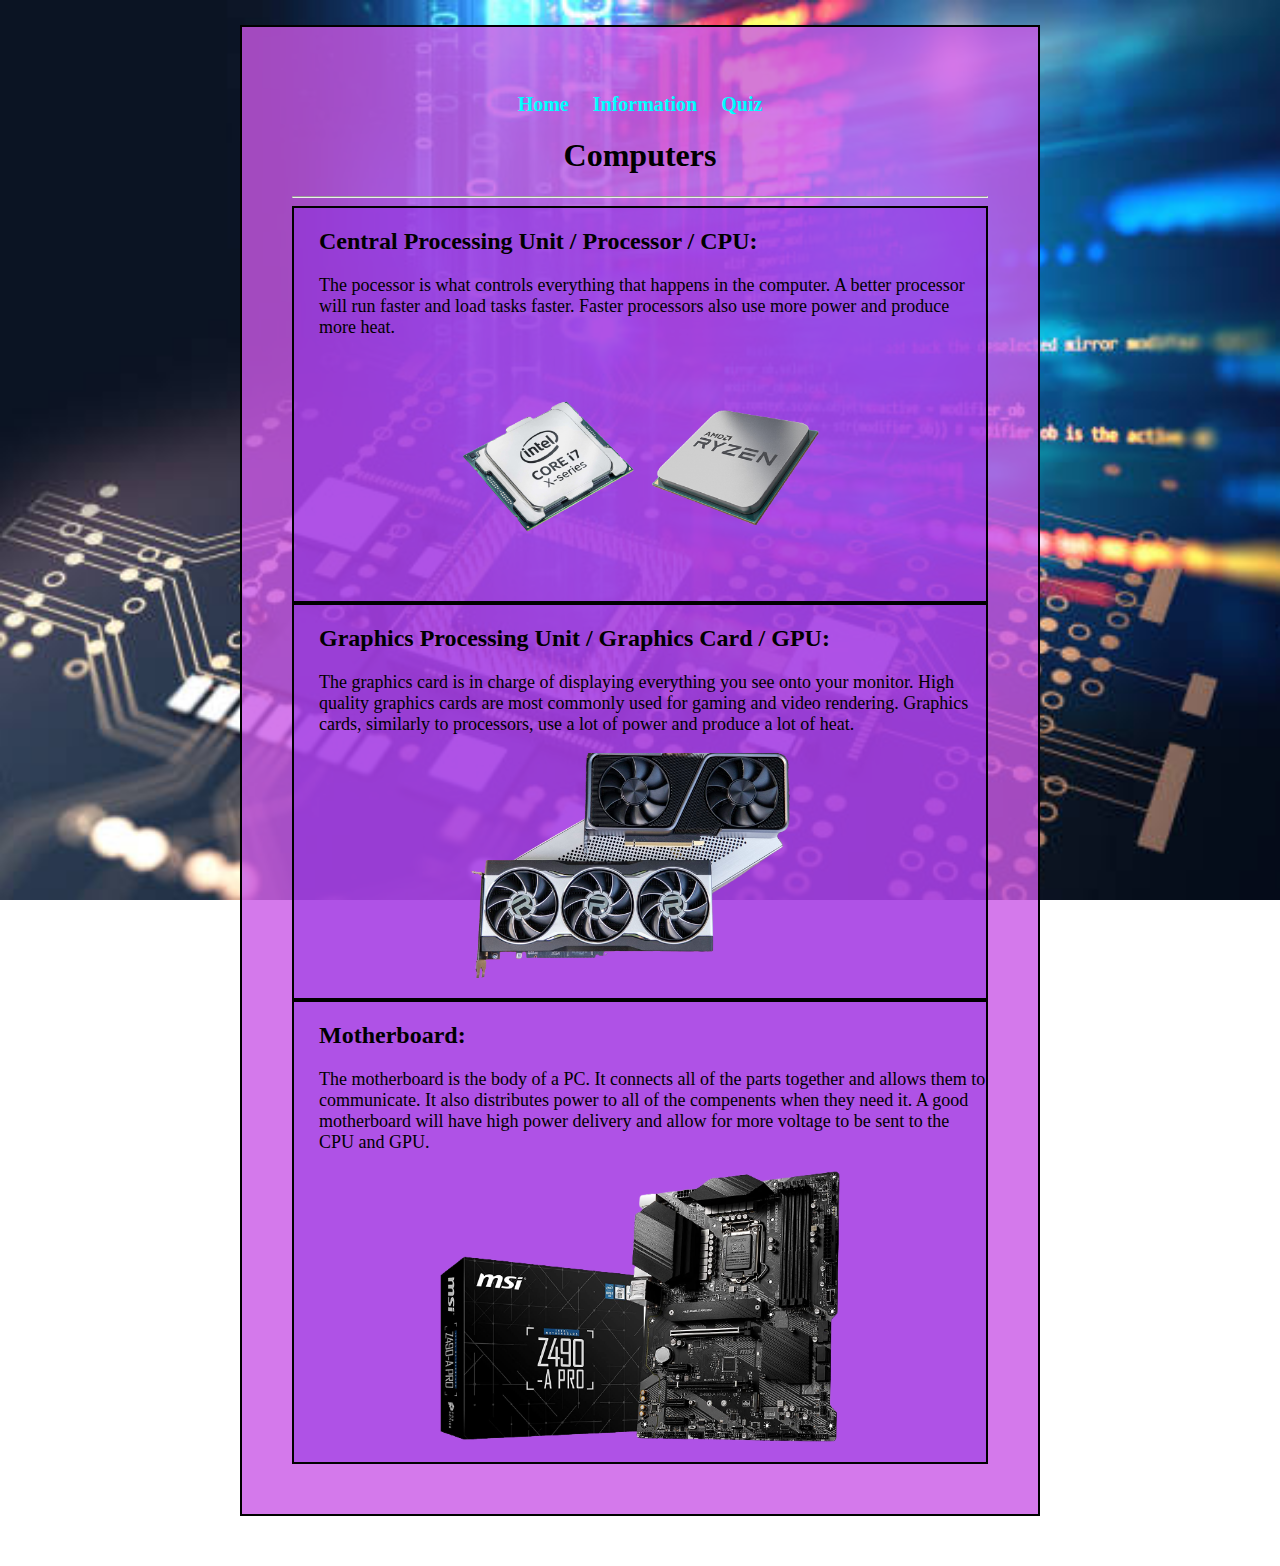
==== index.html @ 7828d2a9 "Initial commit" ====
<!DOCTYPE html>
<html>
  <head>
    <title>Home</title>
    <meta charset="utf-8" />
    <meta name="viewport" content="width=device-width" />
    <link href="css/style.css" rel="stylesheet" type="text/css" />
    <link rel="stylesheet" href="style.css" />
    <link rel="stylesheet" href="Home.css" />
    <script defer src="main.js"></script>
  </head>
  <body>
    <div class="quiz-body">
      <p class="page-links">
        <a class="home" href="index.html">Home</a>
        <a href="Information.html">Information</a>
        <a class="quiz" href="Quiz.html">Quiz</a>
      </p>

      <h1>Computers</h1>

      <hr />

      <div>
        <h2 class="component-name">
          Central Processing Unit / Processor / CPU:
        </h2>

        <p class="component-description">
          The pocessor is what controls everything that happens in the computer.
          A better processor will run faster and load tasks faster. Faster
          processors also use more power and produce more heat.
        </p>

        <p class="component-image">
          <img
            src="Images/cpu-upgrade-removebg-preview.png"
            alt="CPUs"
            width="400px"
          />
        </p>
      </div>

      <div>
        <h2 class="component-name">
          Graphics Processing Unit / Graphics Card / GPU:
        </h2>

        <p class="component-description">
          The graphics card is in charge of displaying everything you see onto
          your monitor. High quality graphics cards are most commonly used for
          gaming and video rendering. Graphics cards, similarly to processors,
          use a lot of power and produce a lot of heat.
        </p>

        <p class="component-image">
          <img
            src="Images/Radeon_and_Nvidia-removebg-preview.png"
            alt="GPUs"
            width="400px"
          />
        </p>
      </div>

      <div>
        <h2 class="component-name">Motherboard:</h2>

        <p class="component-description">
          The motherboard is the body of a PC. It connects all of the parts
          together and allows them to communicate. It also distributes power to
          all of the compenents when they need it. A good motherboard will have
          high power delivery and allow for more voltage to be sent to the CPU
          and GPU.
        </p>

        <p class="component-image">
          <img src="Images/Motherboard.png" alt="Motherboard" width="400px" />
        </p>
      </div>
    </div>
  </body>
</html>
---- style.css ----
/* CSS Style Sheet */
---- Home.css ----
.page-links {
    text-align: center;
}

html {
    background: url("Images/Background-photo.jpg") no-repeat center fixed;
    background-size: cover;
}

body {
    width: 800px;
    padding: 25px 75px 50px;
    margin: auto;
}

div {
    background-color: rgb(138, 43, 226, 0.5);
    border: 2px solid black;
}

h1 {
    text-align: center;
}

a {
    color: aqua;
    text-decoration: none;
    font-weight: bold;
    font-size: 20px;
}
      
a:hover {
    text-decoration: underline;
    color: rgb(16, 134, 173);
}

.quiz {
    margin-left: 20px;
}

.home {
    margin-right: 20px;
}

.quiz-body {
    background-color: rgba(201, 88, 230, 0.8);
    padding: 50px 50px;
}

div {
    background-color: rgb(138, 43, 226, 0.5);
    border: 2px solid black;
}

.component-description {
    font-size: 18px;
    margin-left: 25px;
}

.component-name {
    margin-left: 25px;
}

.component-image {
    text-align: center;
}
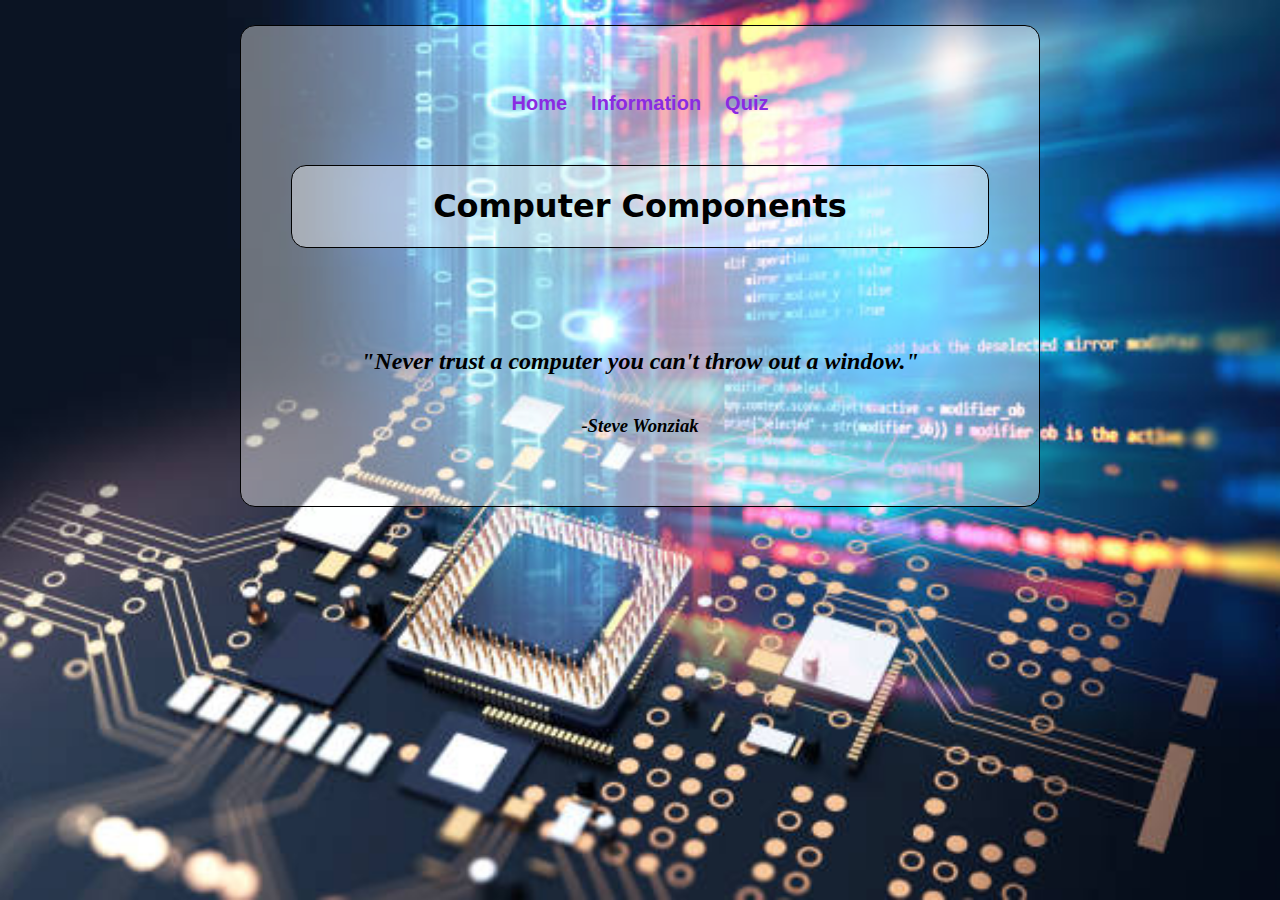
==== commit 4cdfd6ba: "Finished Product" ====
--- a/index.html
+++ b/index.html
@@ -17,66 +17,11 @@
         <a class="quiz" href="Quiz.html">Quiz</a>
       </p>
 
-      <h1>Computers</h1>
+      <div class="computer-components"><h1>Computer Components</h1></div>
 
-      <hr />
+      <h2>"Never trust a computer you can't throw out a window."</h2>
 
-      <div>
-        <h2 class="component-name">
-          Central Processing Unit / Processor / CPU:
-        </h2>
-
-        <p class="component-description">
-          The pocessor is what controls everything that happens in the computer.
-          A better processor will run faster and load tasks faster. Faster
-          processors also use more power and produce more heat.
-        </p>
-
-        <p class="component-image">
-          <img
-            src="Images/cpu-upgrade-removebg-preview.png"
-            alt="CPUs"
-            width="400px"
-          />
-        </p>
-      </div>
-
-      <div>
-        <h2 class="component-name">
-          Graphics Processing Unit / Graphics Card / GPU:
-        </h2>
-
-        <p class="component-description">
-          The graphics card is in charge of displaying everything you see onto
-          your monitor. High quality graphics cards are most commonly used for
-          gaming and video rendering. Graphics cards, similarly to processors,
-          use a lot of power and produce a lot of heat.
-        </p>
-
-        <p class="component-image">
-          <img
-            src="Images/Radeon_and_Nvidia-removebg-preview.png"
-            alt="GPUs"
-            width="400px"
-          />
-        </p>
-      </div>
-
-      <div>
-        <h2 class="component-name">Motherboard:</h2>
-
-        <p class="component-description">
-          The motherboard is the body of a PC. It connects all of the parts
-          together and allows them to communicate. It also distributes power to
-          all of the compenents when they need it. A good motherboard will have
-          high power delivery and allow for more voltage to be sent to the CPU
-          and GPU.
-        </p>
-
-        <p class="component-image">
-          <img src="Images/Motherboard.png" alt="Motherboard" width="400px" />
-        </p>
-      </div>
+      <h3>-Steve Wonziak</h3>
     </div>
   </body>
 </html>
--- a/Home.css
+++ b/Home.css
@@ -14,19 +14,23 @@
 }
 
 div {
-    background-color: rgb(138, 43, 226, 0.5);
-    border: 2px solid black;
+    background-color: rgb(255, 255, 255, 0.4);
+    border: 1px solid black;
+    border-radius: 15px;
 }
 
 h1 {
     text-align: center;
+    font-family: system-ui, -apple-system, BlinkMacSystemFont, 'Segoe UI', Roboto, Oxygen, Ubuntu, Cantarell, 'Open Sans', 'Helvetica Neue', sans-serif;
+
 }
 
 a {
-    color: aqua;
+    color: blueviolet;
     text-decoration: none;
     font-weight: bold;
     font-size: 20px;
+    font-family: 'Trebuchet MS', 'Lucida Sans Unicode', 'Lucida Grande', 'Lucida Sans', Arial, sans-serif;
 }
       
 a:hover {
@@ -34,33 +38,30 @@
     color: rgb(16, 134, 173);
 }
 
-.quiz {
-    margin-left: 20px;
+h2 {
+    text-align: center;
+    font-style: oblique;
+    margin-top: 100px;
+}
+
+h3 {
+    text-align: center;
+    font-style: oblique;
+    margin-top: 40px;
 }
 
 .home {
     margin-right: 20px;
 }
 
-.quiz-body {
-    background-color: rgba(201, 88, 230, 0.8);
-    padding: 50px 50px;
+.quiz {
+    padding-left: 20px;
 }
 
-div {
-    background-color: rgb(138, 43, 226, 0.5);
-    border: 2px solid black;
+.computer-components {
+    margin-top: 50px;
 }
 
-.component-description {
-    font-size: 18px;
-    margin-left: 25px;
-}
-
-.component-name {
-    margin-left: 25px;
-}
-
-.component-image {
-    text-align: center;
+.quiz-body {
+    padding: 50px 50px;
 }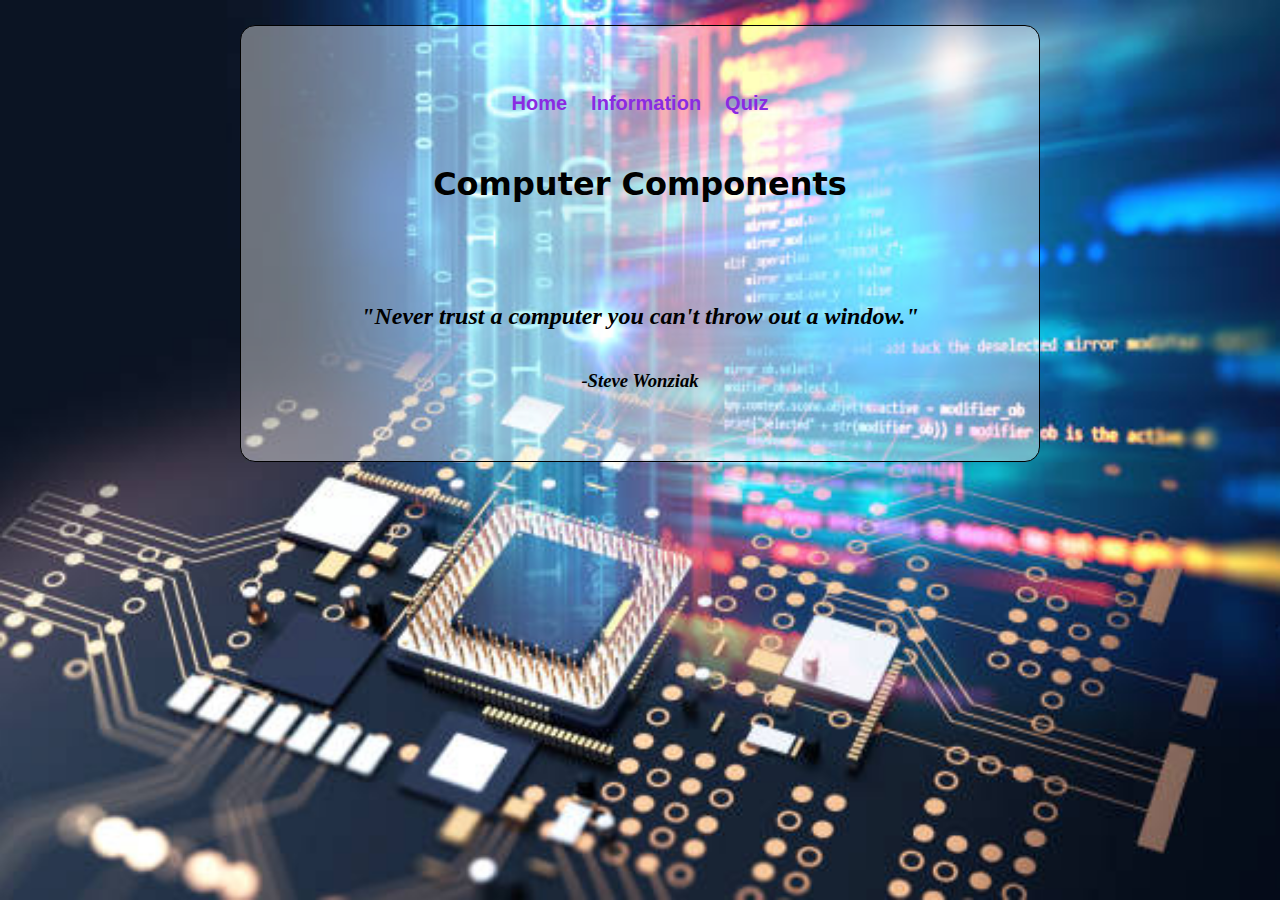
==== commit 1861bdf9: "Html basically done" ====
--- a/index.html
+++ b/index.html
@@ -17,7 +17,7 @@
         <a class="quiz" href="Quiz.html">Quiz</a>
       </p>
 
-      <div class="computer-components"><h1>Computer Components</h1></div>
+      <h1 class="computer-components">Computer Components</h1>
 
       <h2>"Never trust a computer you can't throw out a window."</h2>
 
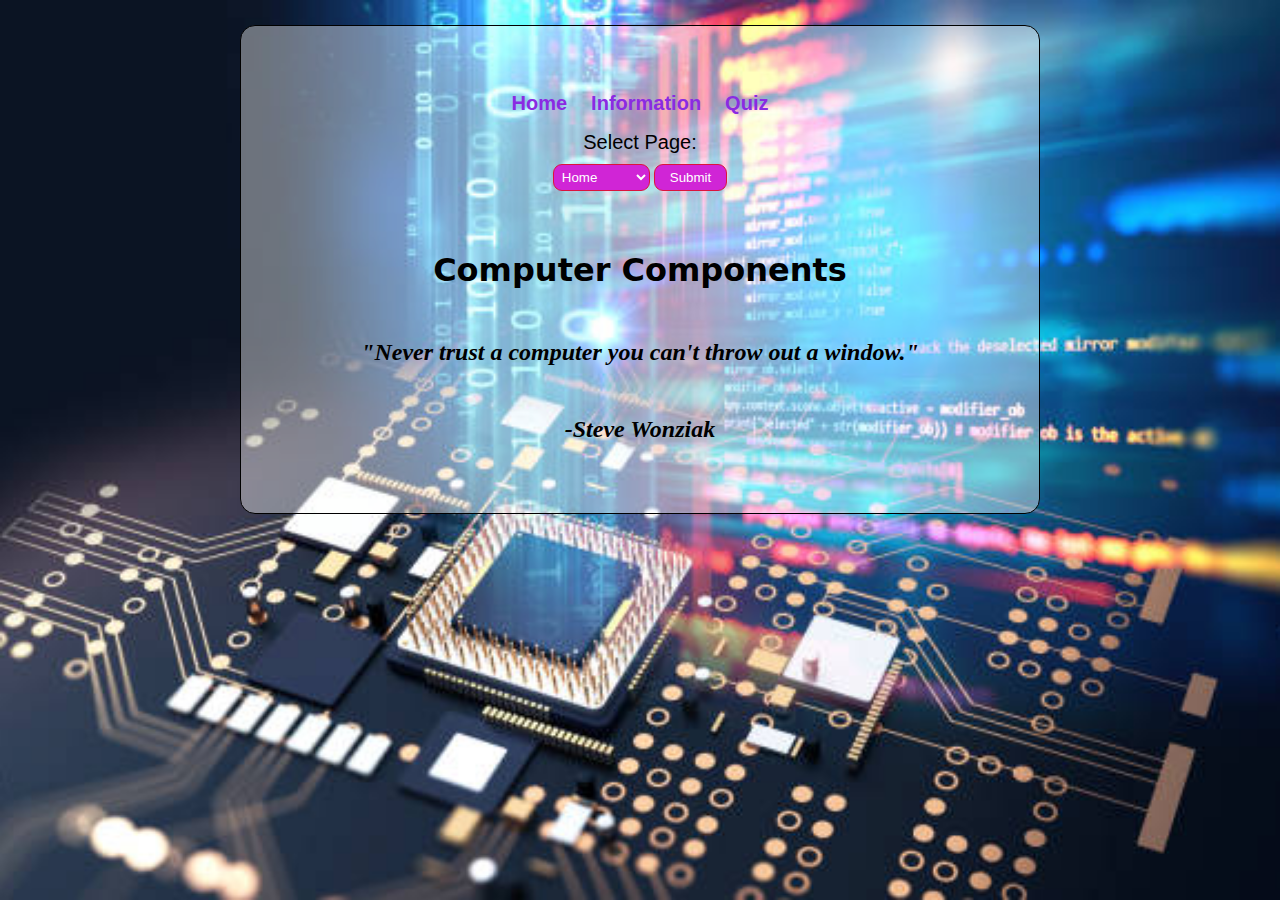
==== commit fc256b87: "dropdown html done" ====
--- a/index.html
+++ b/index.html
@@ -17,11 +17,27 @@
         <a class="quiz" href="Quiz.html">Quiz</a>
       </p>
 
+      <form action="#">
+        <label for="pages">Select Page:</label>
+        <select name="page-links" id="page">
+          <option value="home">
+            <a class="home" href="index.html">Home</a>
+          </option>
+          <option value="information">
+            <a href="Information.html">Information</a>
+          </option>
+          <option value="quiz">
+            <a class="quiz" href="Quiz.html">Quiz</a>
+          </option>
+        </select>
+        <button class="dropdown">Submit</button>
+      </form>
+
       <h1 class="computer-components">Computer Components</h1>
 
       <h2>"Never trust a computer you can't throw out a window."</h2>
 
-      <h3>-Steve Wonziak</h3>
+      <h2>-Steve Wonziak</h2>
     </div>
   </body>
 </html>
--- a/Home.css
+++ b/Home.css
@@ -41,13 +41,7 @@
 h2 {
     text-align: center;
     font-style: oblique;
-    margin-top: 100px;
-}
-
-h3 {
-    text-align: center;
-    font-style: oblique;
-    margin-top: 40px;
+    margin-top: 50px;
 }
 
 .home {
@@ -64,4 +58,46 @@
 
 .quiz-body {
     padding: 50px 50px;
+}
+
+label {
+    display: flex;
+    align-items: center;
+    justify-content: center;
+    margin: 0 auto;
+    font-family: cursive, sans-serif;
+    font-size: 20px;
+}
+
+select {
+    margin-bottom: 10px;
+    margin-top: 10px;
+    font-family: cursive, sans-serif;
+    outline: 0;
+    background: #d025d6;
+    color: #fff;
+    border: 1px solid crimson;
+    padding: 4px;
+    border-radius: 9px;
+}
+
+form {
+    margin: auto;
+    text-align: center;
+}
+
+.dropdown {
+    margin-left: 20px;
+    background: #d025d6;
+    color: white;
+    padding: 5px 15px;
+    font-family: cursive, sans-serif;
+    border-radius: 9px;
+    border: 1px solid crimson;
+    margin: auto;
+}
+
+.dropdown:hover {
+    background: #f450fa;
+    cursor: pointer;
 }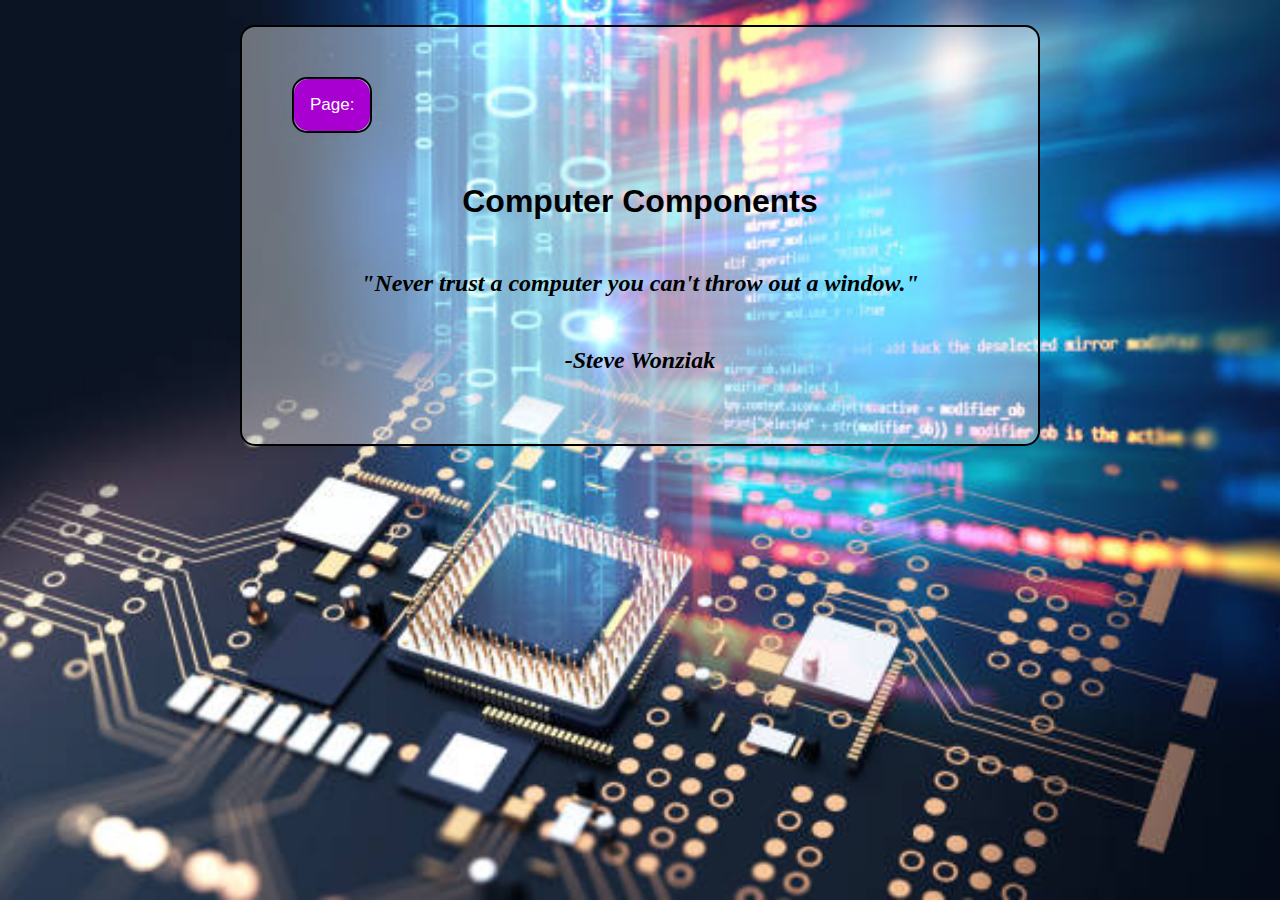
==== commit 93f91f5a: "dropdown working and finished" ====
--- a/index.html
+++ b/index.html
@@ -11,27 +11,14 @@
   </head>
   <body>
     <div class="quiz-body">
-      <p class="page-links">
-        <a class="home" href="index.html">Home</a>
-        <a href="Information.html">Information</a>
-        <a class="quiz" href="Quiz.html">Quiz</a>
-      </p>
-
-      <form action="#">
-        <label for="pages">Select Page:</label>
-        <select name="page-links" id="page">
-          <option value="home">
-            <a class="home" href="index.html">Home</a>
-          </option>
-          <option value="information">
-            <a href="Information.html">Information</a>
-          </option>
-          <option value="quiz">
-            <a class="quiz" href="Quiz.html">Quiz</a>
-          </option>
-        </select>
-        <button class="dropdown">Submit</button>
-      </form>
+      <div class="dropdown">
+        <button onclick="myFunction()" class="dropbtn">Page:</button>
+        <div id="myDropdown" class="dropdown-content">
+          <a class="drpdwnLink" href="index.html">Home</a>
+          <a class="drpdwnLink" href="Information.html">Information</a>
+          <a class="drpdwnLink" href="Quiz.html">Quiz</a>
+        </div>
+      </div>
 
       <h1 class="computer-components">Computer Components</h1>
 
--- a/style.css
+++ b/style.css
@@ -1 +1,50 @@
 /* CSS Style Sheet */
+.dropbtn {
+    background-color: #a700d1;
+    color: white;
+    padding: 16px;
+    font-size: 17px;
+    border: none;
+    cursor: pointer;
+    border-radius: 15px;
+    font-family: 'Lucida Sans', 'Lucida Sans Regular', 'Lucida Grande', 'Lucida Sans Unicode', Geneva, Verdana, sans-serif;
+  }
+  
+  /* Dropdown button on hover & focus */
+  .dropbtn:hover, .dropbtn:focus {
+    background-color: #d631f7;
+  }
+  
+  /* The container <div> - needed to position the dropdown content */
+  .dropdown {
+    position: relative;
+    display: inline-block;
+  }
+  
+  /* Dropdown Content (Hidden by Default) */
+  .dropdown-content {
+    display: none;
+    position: absolute;
+    background-color: #f1f1f1;
+    min-width: 160px;
+    box-shadow: 0px 8px 16px 0px rgba(0,0,0,0.2);
+    z-index: 1;
+  }
+  
+  /* Links inside the dropdown */
+  .dropdown-content a {
+    color: black;
+    padding: 12px 16px;
+    text-decoration: none;
+    display: block;
+  }
+  
+  /* Change color of dropdown links on hover */
+  .dropdown-content a:hover {background-color: #ddd;}
+  
+  /* Show the dropdown menu (use JS to add this class to the .dropdown-content container when the user clicks on the dropdown button) */
+  .show {display:block;}
+
+.drpdwnLink:hover{
+    color: #d631f7;
+}--- a/Home.css
+++ b/Home.css
@@ -15,13 +15,13 @@
 
 div {
     background-color: rgb(255, 255, 255, 0.4);
-    border: 1px solid black;
+    border: 2px solid black;
     border-radius: 15px;
 }
 
 h1 {
     text-align: center;
-    font-family: system-ui, -apple-system, BlinkMacSystemFont, 'Segoe UI', Roboto, Oxygen, Ubuntu, Cantarell, 'Open Sans', 'Helvetica Neue', sans-serif;
+    font-family: cursive, sans-serif;
 
 }
 
@@ -58,46 +58,4 @@
 
 .quiz-body {
     padding: 50px 50px;
-}
-
-label {
-    display: flex;
-    align-items: center;
-    justify-content: center;
-    margin: 0 auto;
-    font-family: cursive, sans-serif;
-    font-size: 20px;
-}
-
-select {
-    margin-bottom: 10px;
-    margin-top: 10px;
-    font-family: cursive, sans-serif;
-    outline: 0;
-    background: #d025d6;
-    color: #fff;
-    border: 1px solid crimson;
-    padding: 4px;
-    border-radius: 9px;
-}
-
-form {
-    margin: auto;
-    text-align: center;
-}
-
-.dropdown {
-    margin-left: 20px;
-    background: #d025d6;
-    color: white;
-    padding: 5px 15px;
-    font-family: cursive, sans-serif;
-    border-radius: 9px;
-    border: 1px solid crimson;
-    margin: auto;
-}
-
-.dropdown:hover {
-    background: #f450fa;
-    cursor: pointer;
 }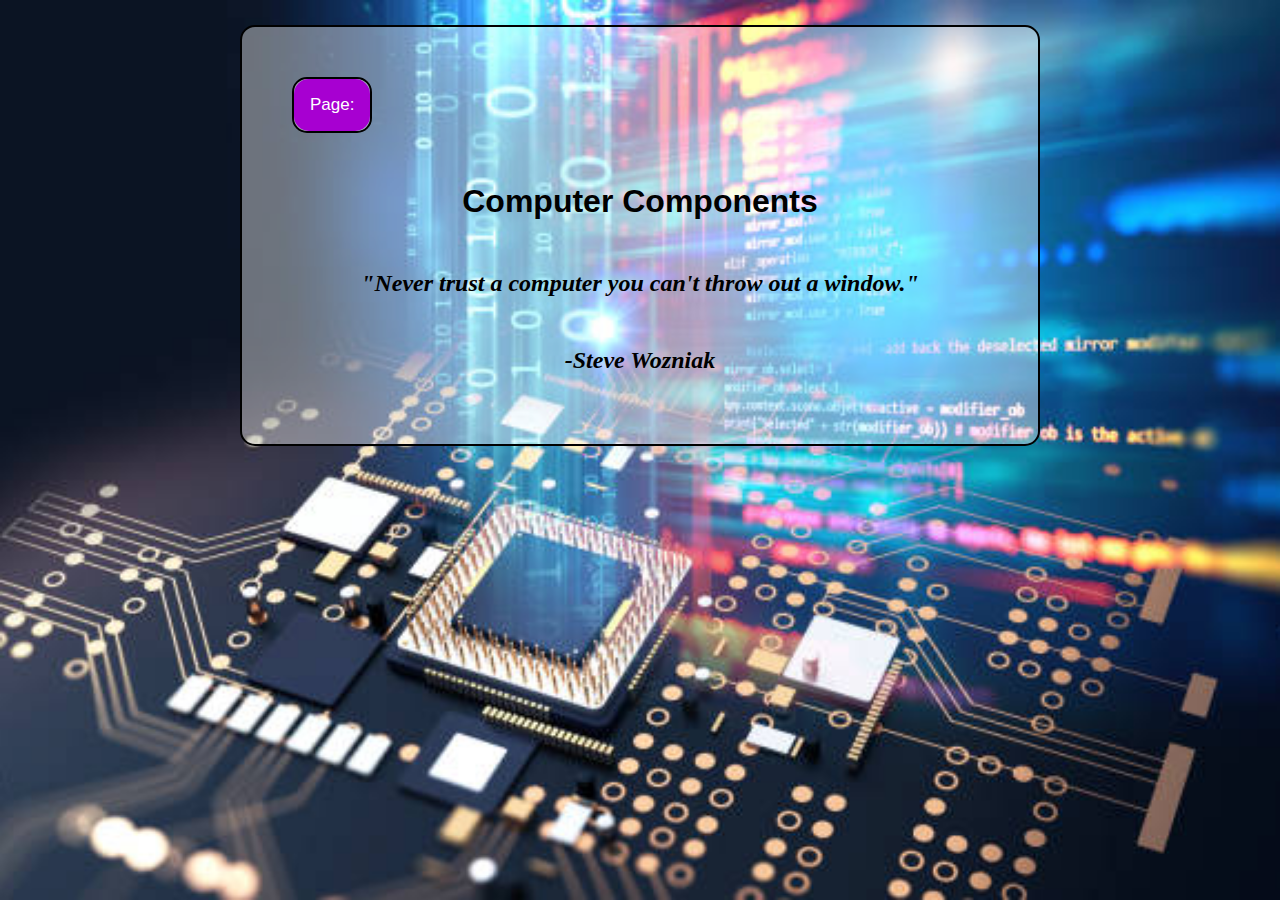
==== commit 40ce3a23: "Small edits finished" ====
--- a/index.html
+++ b/index.html
@@ -24,7 +24,7 @@
 
       <h2>"Never trust a computer you can't throw out a window."</h2>
 
-      <h2>-Steve Wonziak</h2>
+      <h2>-Steve Wozniak</h2>
     </div>
   </body>
 </html>
